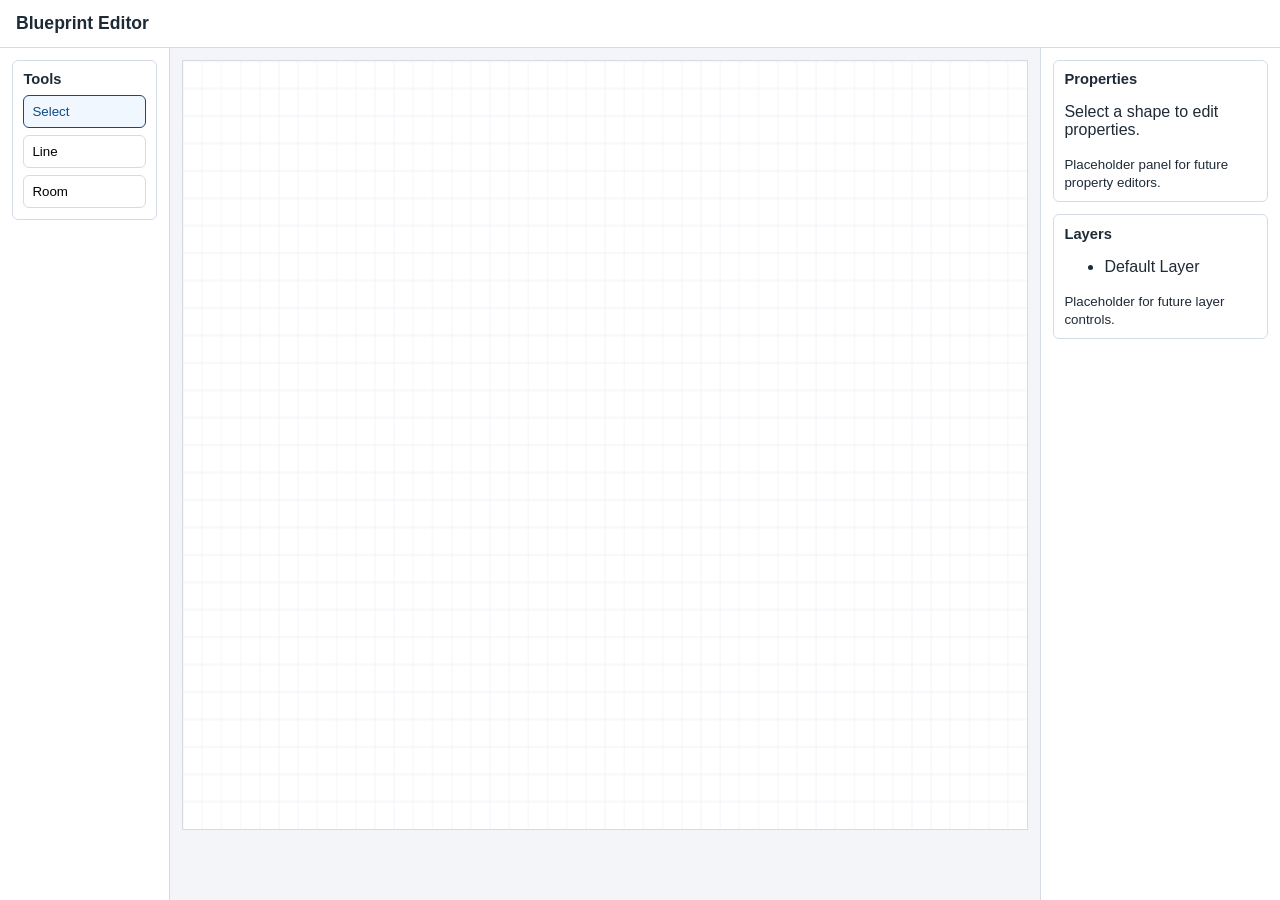
==== blueprint-app/index.html @ 9b51ce3c "Build modular foundation for 2D blueprint editor" ====
<!DOCTYPE html>
<html lang="en">
  <head>
    <meta charset="UTF-8" />
    <meta name="viewport" content="width=device-width, initial-scale=1.0" />
    <title>Blueprint Editor Foundation</title>
    <link rel="stylesheet" href="./styles.css" />
  </head>
  <body>
    <div class="app-shell">
      <header class="app-header">
        <h1>Blueprint Editor</h1>
      </header>

      <main class="app-main">
        <aside class="left-sidebar" id="toolbar"></aside>

        <section class="canvas-panel">
          <canvas id="blueprint-canvas" width="1100" height="700"></canvas>
        </section>

        <aside class="right-sidebar">
          <section id="properties-panel"></section>
          <section id="layers-panel"></section>
        </aside>
      </main>
    </div>

    <script type="module" src="./src/main.js"></script>
  </body>
</html>
---- blueprint-app/styles.css ----
:root {
  --bg: #f3f5f8;
  --panel: #ffffff;
  --border: #d5dbe5;
  --text: #1f2a37;
  --accent: #0f4c81;
}

* {
  box-sizing: border-box;
}

body {
  margin: 0;
  font-family: Inter, Segoe UI, Tahoma, sans-serif;
  color: var(--text);
  background: var(--bg);
}

.app-shell {
  min-height: 100vh;
  display: flex;
  flex-direction: column;
}

.app-header {
  padding: 0.8rem 1rem;
  border-bottom: 1px solid var(--border);
  background: var(--panel);
}

.app-header h1 {
  margin: 0;
  font-size: 1.1rem;
}

.app-main {
  flex: 1;
  display: grid;
  grid-template-columns: 170px 1fr 240px;
  min-height: 0;
}

.left-sidebar,
.right-sidebar {
  background: var(--panel);
  border-right: 1px solid var(--border);
  padding: 0.75rem;
}

.right-sidebar {
  border-right: none;
  border-left: 1px solid var(--border);
  display: grid;
  gap: 0.75rem;
  align-content: start;
}

.canvas-panel {
  overflow: auto;
  padding: 0.75rem;
}

#blueprint-canvas {
  border: 1px solid var(--border);
  background: #fff;
  width: 100%;
  height: calc(100vh - 130px);
  display: block;
}

.panel {
  border: 1px solid var(--border);
  border-radius: 6px;
  padding: 0.65rem;
  background: #fff;
}

.panel h2 {
  margin: 0 0 0.5rem;
  font-size: 0.92rem;
}

.toolbar-buttons {
  display: grid;
  gap: 0.45rem;
}

.toolbar-button {
  border: 1px solid var(--border);
  background: #fff;
  border-radius: 6px;
  padding: 0.5rem;
  text-align: left;
  cursor: pointer;
}

.toolbar-button.active {
  border-color: var(--accent);
  color: var(--accent);
  background: #f0f7ff;
}
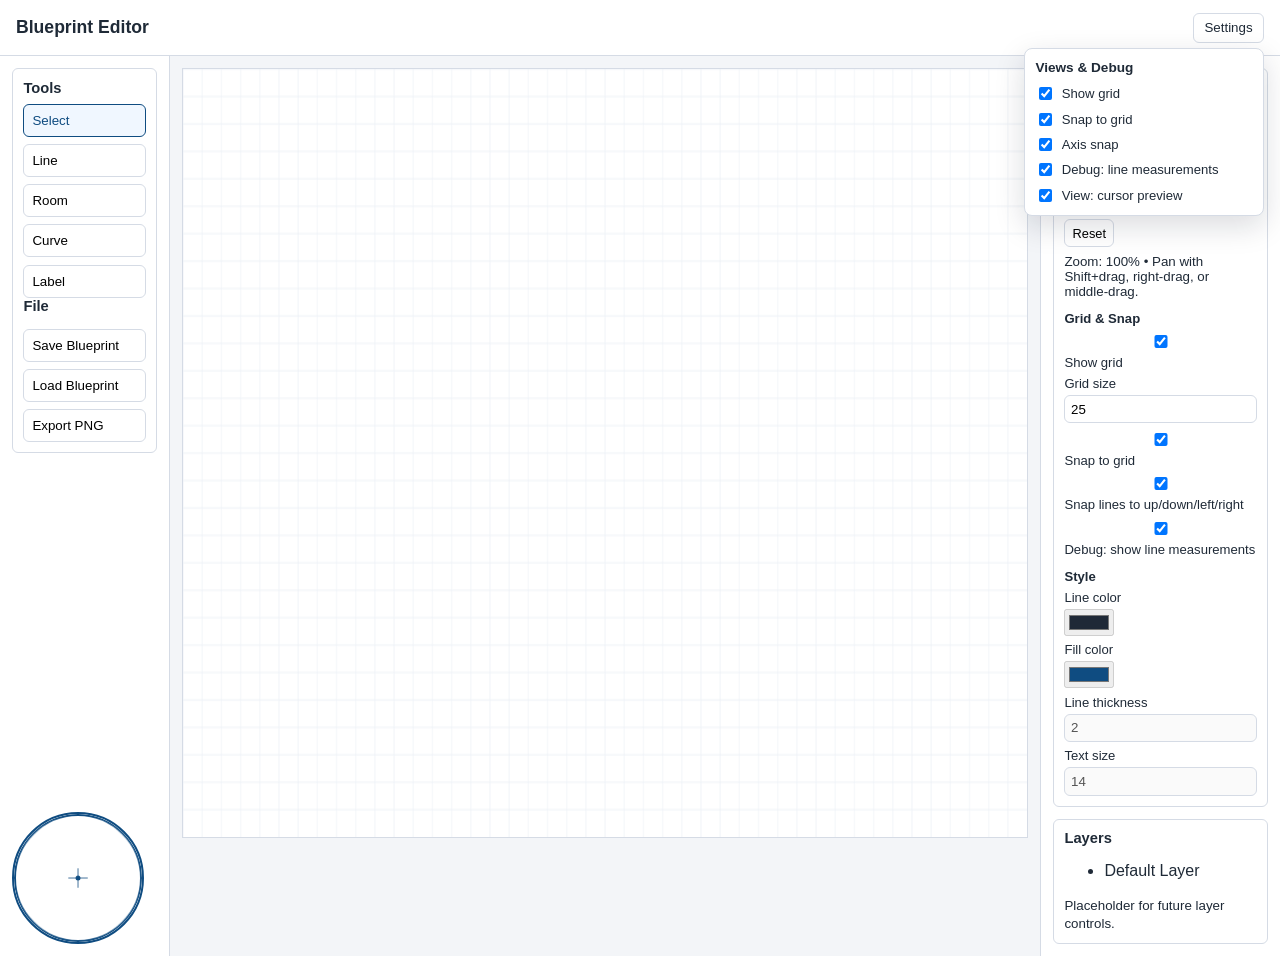
==== commit e45f0417: "Add top-bar Settings menu for debug and view toggles" ====
--- a/blueprint-app/index.html
+++ b/blueprint-app/index.html
@@ -10,10 +10,16 @@
     <div class="app-shell">
       <header class="app-header">
         <h1>Blueprint Editor</h1>
+        <div id="header-controls"></div>
       </header>
 
       <main class="app-main">
-        <aside class="left-sidebar" id="toolbar"></aside>
+        <aside class="left-sidebar">
+          <section id="toolbar"></section>
+          <section class="cursor-preview-dock" aria-label="Cursor preview">
+            <canvas id="cursor-preview" width="132" height="132"></canvas>
+          </section>
+        </aside>
 
         <section class="canvas-panel">
           <canvas id="blueprint-canvas" width="1100" height="700"></canvas>
--- a/blueprint-app/styles.css
+++ b/blueprint-app/styles.css
@@ -34,6 +34,54 @@
   font-size: 1.1rem;
 }
 
+.app-header {
+  display: flex;
+  align-items: center;
+  justify-content: space-between;
+  gap: 0.75rem;
+}
+
+.settings-menu {
+  position: relative;
+}
+
+.settings-trigger {
+  border: 1px solid var(--border);
+  border-radius: 6px;
+  background: #fff;
+  color: var(--text);
+  padding: 0.4rem 0.65rem;
+  cursor: pointer;
+}
+
+.settings-panel {
+  position: absolute;
+  top: calc(100% + 0.35rem);
+  right: 0;
+  width: 240px;
+  border: 1px solid var(--border);
+  border-radius: 8px;
+  background: #fff;
+  box-shadow: 0 10px 30px rgba(15, 23, 42, 0.15);
+  padding: 0.65rem;
+  z-index: 50;
+  display: grid;
+  gap: 0.4rem;
+}
+
+.settings-panel h3 {
+  margin: 0 0 0.2rem;
+  font-size: 0.85rem;
+}
+
+.settings-panel label {
+  font-size: 0.82rem;
+  display: flex;
+  gap: 0.4rem;
+  align-items: center;
+}
+
+
 .app-main {
   flex: 1;
   display: grid;
@@ -56,6 +104,27 @@
   align-content: start;
 }
 
+.left-sidebar {
+  display: flex;
+  flex-direction: column;
+  gap: 0.75rem;
+}
+
+.cursor-preview-dock {
+  margin-top: auto;
+  display: grid;
+  place-items: start;
+}
+
+#cursor-preview {
+  width: 132px;
+  height: 132px;
+  display: block;
+  border-radius: 50%;
+  background: #fff;
+  border: 2px solid #0f4c81;
+}
+
 .canvas-panel {
   overflow: auto;
   padding: 0.75rem;
@@ -67,6 +136,7 @@
   width: 100%;
   height: calc(100vh - 130px);
   display: block;
+  cursor: crosshair;
 }
 
 .panel {
@@ -100,3 +170,41 @@
   color: var(--accent);
   background: #f0f7ff;
 }
+
+.property-group {
+  margin-top: 0.75rem;
+  display: grid;
+  gap: 0.4rem;
+}
+
+.property-group h3 {
+  margin: 0;
+  font-size: 0.82rem;
+}
+
+.property-group label {
+  font-size: 0.82rem;
+  display: grid;
+  gap: 0.25rem;
+}
+
+.property-group input[type='number'] {
+  border: 1px solid var(--border);
+  border-radius: 6px;
+  padding: 0.35rem;
+}
+
+.button-row {
+  display: flex;
+  gap: 0.35rem;
+  flex-wrap: wrap;
+}
+
+.button-row button {
+  border: 1px solid var(--border);
+  background: #fff;
+  border-radius: 6px;
+  padding: 0.35rem 0.45rem;
+  font-size: 0.8rem;
+  cursor: pointer;
+}
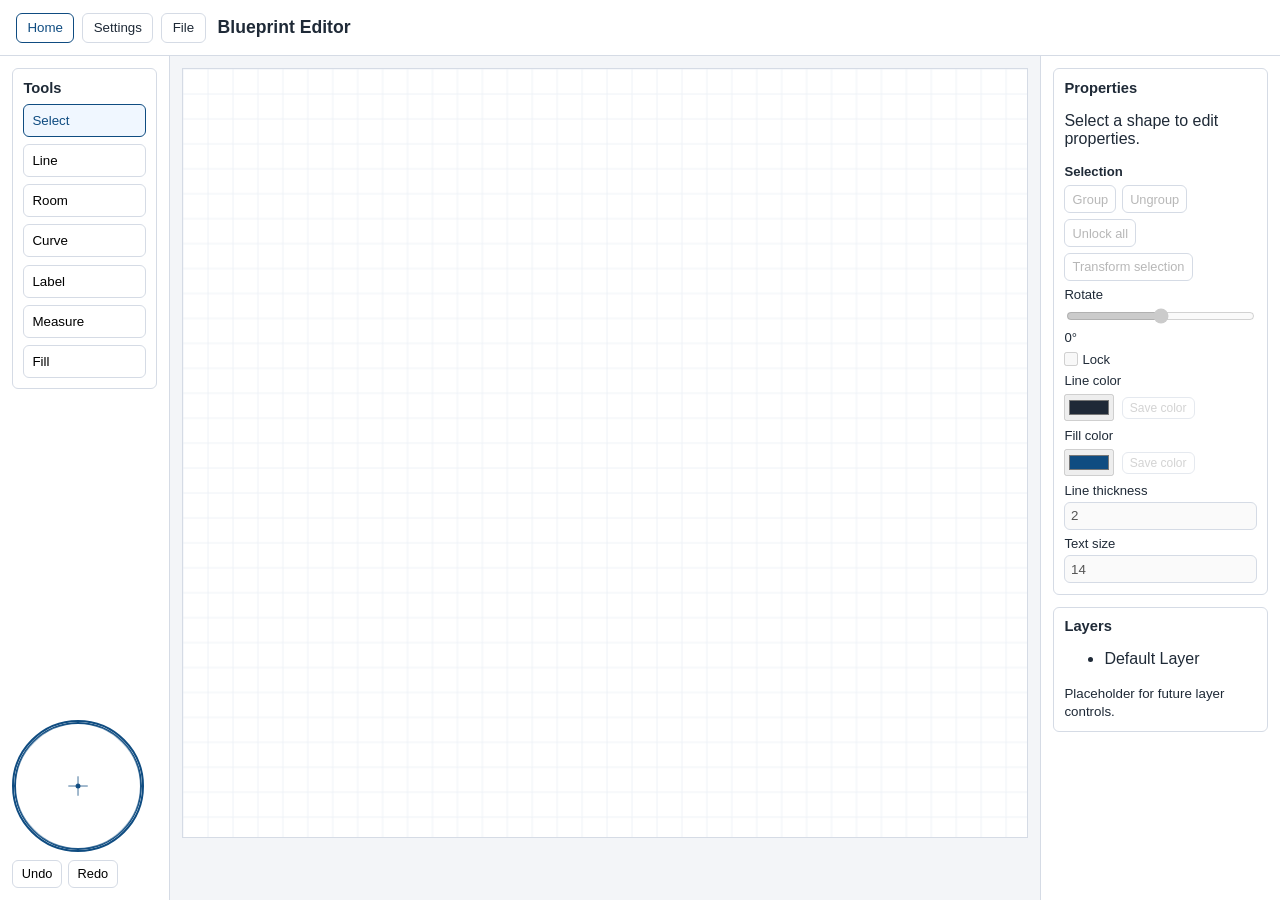
==== commit 911738fd: "Allow fill detection on closed line and curve boundaries" ====
--- a/blueprint-app/index.html
+++ b/blueprint-app/index.html
@@ -18,6 +18,10 @@
           <section id="toolbar"></section>
           <section class="cursor-preview-dock" aria-label="Cursor preview">
             <canvas id="cursor-preview" width="132" height="132"></canvas>
+            <div class="history-controls" aria-label="History controls">
+              <button id="undo-button" type="button">Undo</button>
+              <button id="redo-button" type="button">Redo</button>
+            </div>
           </section>
         </aside>
 
--- a/blueprint-app/styles.css
+++ b/blueprint-app/styles.css
@@ -37,8 +37,69 @@
 .app-header {
   display: flex;
   align-items: center;
-  justify-content: space-between;
+  justify-content: flex-start;
   gap: 0.75rem;
+}
+
+
+#header-controls {
+  display: flex;
+  align-items: center;
+  gap: 0.5rem;
+  order: -1;
+}
+
+.file-menu {
+  position: relative;
+}
+
+.menu-trigger {
+  border: 1px solid var(--border);
+  border-radius: 6px;
+  background: #fff;
+  color: var(--text);
+  padding: 0.4rem 0.65rem;
+  cursor: pointer;
+}
+
+.menu-panel {
+  position: absolute;
+  top: calc(100% + 0.35rem);
+  right: 0;
+  border: 1px solid var(--border);
+  border-radius: 8px;
+  background: #fff;
+  box-shadow: 0 10px 30px rgba(15, 23, 42, 0.15);
+  padding: 0.5rem;
+  z-index: 55;
+  display: grid;
+  gap: 0.4rem;
+}
+
+.file-panel {
+  width: 190px;
+}
+
+.menu-panel h3 {
+  margin: 0;
+  font-size: 0.85rem;
+}
+
+.menu-panel-header {
+  display: flex;
+  align-items: center;
+  justify-content: flex-start;
+  gap: 0.5rem;
+}
+
+.menu-item {
+  border: 1px solid var(--border);
+  border-radius: 6px;
+  background: #f3f4f6;
+  color: var(--text);
+  padding: 0.5rem 0.6rem;
+  text-align: left;
+  cursor: pointer;
 }
 
 .settings-menu {
@@ -51,6 +112,8 @@
   background: #fff;
   color: var(--text);
   padding: 0.4rem 0.65rem;
+  min-width: 112px;
+  text-align: center;
   cursor: pointer;
 }
 
@@ -58,7 +121,7 @@
   position: absolute;
   top: calc(100% + 0.35rem);
   right: 0;
-  width: 240px;
+  width: 320px;
   border: 1px solid var(--border);
   border-radius: 8px;
   background: #fff;
@@ -79,6 +142,35 @@
   display: flex;
   gap: 0.4rem;
   align-items: center;
+}
+
+
+.settings-panel input[type='number'],
+.settings-panel input[type='text'],
+.settings-panel select {
+  border: 1px solid var(--border);
+  border-radius: 6px;
+  padding: 0.3rem;
+  font-size: 0.8rem;
+}
+
+
+.settings-panel-header {
+  display: flex;
+  align-items: center;
+  justify-content: flex-start;
+  gap: 0.5rem;
+}
+
+.menu-close,
+.settings-close {
+  border: 1px solid var(--border);
+  border-radius: 6px;
+  background: #fff;
+  color: var(--text);
+  padding: 0.25rem 0.5rem;
+  font-size: 0.75rem;
+  cursor: pointer;
 }
 
 
@@ -125,6 +217,21 @@
   border: 2px solid #0f4c81;
 }
 
+.history-controls {
+  margin-top: 0.5rem;
+  display: flex;
+  gap: 0.35rem;
+}
+
+.history-controls button {
+  border: 1px solid var(--border);
+  background: #fff;
+  border-radius: 6px;
+  padding: 0.35rem 0.55rem;
+  font-size: 0.8rem;
+  cursor: pointer;
+}
+
 .canvas-panel {
   overflow: auto;
   padding: 0.75rem;
@@ -188,6 +295,21 @@
   gap: 0.25rem;
 }
 
+
+
+.property-toggle {
+  display: inline-flex !important;
+  align-items: center;
+  gap: 0.5rem;
+}
+
+.property-toggle input[type='checkbox'] {
+  accent-color: var(--accent);
+  width: 14px;
+  height: 14px;
+  margin: 0;
+}
+
 .property-group input[type='number'] {
   border: 1px solid var(--border);
   border-radius: 6px;
@@ -208,3 +330,158 @@
   font-size: 0.8rem;
   cursor: pointer;
 }
+
+
+.route-page {
+  padding: 1rem;
+}
+
+.route-card {
+  max-width: 720px;
+  border: 1px solid var(--border);
+  border-radius: 8px;
+  background: var(--panel);
+  padding: 1rem;
+  display: grid;
+  gap: 0.6rem;
+}
+
+.route-card h2 {
+  margin: 0;
+}
+
+.menu-trigger[aria-current='page'],
+.settings-trigger[aria-current='page'] {
+  border-color: var(--accent);
+  color: var(--accent);
+}
+
+.settings-page-card {
+  background: #fff;
+}
+
+.settings-page-subtitle {
+  margin: 0;
+  font-size: 0.9rem;
+}
+
+.settings-search {
+  display: grid;
+  gap: 0.25rem;
+  font-size: 0.85rem;
+}
+
+.settings-search input {
+  border: 1px solid var(--border);
+  border-radius: 6px;
+  padding: 0.45rem;
+  font-size: 0.9rem;
+}
+
+.settings-group {
+  border: 1px solid var(--border);
+  border-radius: 8px;
+  padding: 0.75rem;
+  display: grid;
+  gap: 0.6rem;
+  background: #fff;
+}
+
+.settings-group h3 {
+  margin: 0;
+}
+
+.settings-row {
+  display: grid;
+  gap: 0.35rem;
+  border-top: 1px solid #eef1f5;
+  padding-top: 0.55rem;
+}
+
+.settings-row:first-of-type {
+  border-top: none;
+  padding-top: 0;
+}
+
+.settings-row-main {
+  display: grid;
+  gap: 0.35rem;
+}
+
+.settings-toggle {
+  display: inline-flex;
+  align-items: center;
+  gap: 0.5rem;
+  font-weight: 600;
+}
+
+.settings-field-label {
+  font-weight: 600;
+  font-size: 0.87rem;
+}
+
+.settings-row-main input[type='number'],
+.settings-row-main input[type='text'],
+.settings-row-main select {
+  width: 100%;
+  max-width: 260px;
+  border: 1px solid var(--border);
+  border-radius: 6px;
+  padding: 0.35rem;
+}
+
+.settings-row-description {
+  margin: 0;
+  font-size: 0.8rem;
+  color: #4a5565;
+}
+
+.app-shell[data-active-route='route'] .app-main {
+  display: none !important;
+}
+
+.app-shell[data-active-route='home'] .route-page {
+  display: none !important;
+}
+
+.color-field-row {
+  display: flex;
+  align-items: center;
+  gap: 0.45rem;
+}
+
+.color-save-button {
+  border: 1px solid var(--border);
+  background: #fff;
+  border-radius: 6px;
+  padding: 0.2rem 0.45rem;
+  font-size: 0.75rem;
+  cursor: pointer;
+}
+
+.color-save-button:disabled {
+  opacity: 0.6;
+  cursor: not-allowed;
+}
+
+.color-history {
+  display: flex;
+  gap: 0.3rem;
+  flex-wrap: wrap;
+  margin-top: -0.1rem;
+}
+
+.color-history-swatch {
+  width: 18px;
+  height: 18px;
+  border-radius: 50%;
+  border: 1px solid var(--border);
+  background: var(--swatch-color, #ffffff);
+  cursor: pointer;
+  padding: 0;
+}
+
+.color-history-swatch:disabled {
+  cursor: not-allowed;
+  opacity: 0.55;
+}
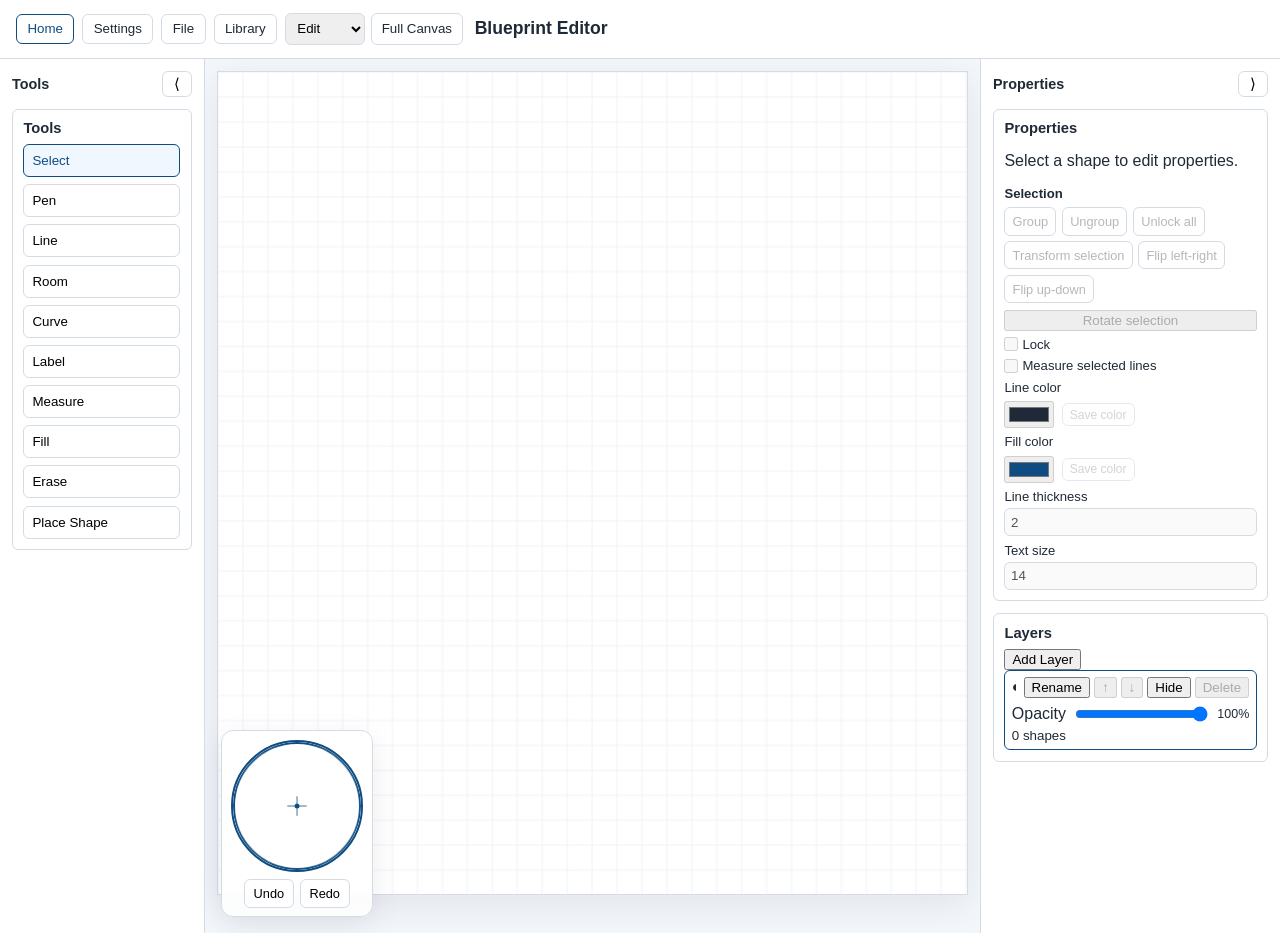
==== commit 0355d2ab: "Improve editor layout with collapsible panels and full-canvas mode" ====
--- a/blueprint-app/index.html
+++ b/blueprint-app/index.html
@@ -15,7 +15,15 @@
 
       <main class="app-main">
         <aside class="left-sidebar">
+          <div class="sidebar-header">
+            <strong>Tools</strong>
+            <button id="left-sidebar-toggle" class="sidebar-toggle" type="button" aria-label="Toggle tools panel">⟨</button>
+          </div>
           <section id="toolbar"></section>
+        </aside>
+
+        <section class="canvas-panel">
+          <canvas id="blueprint-canvas" width="1100" height="700"></canvas>
           <section class="cursor-preview-dock" aria-label="Cursor preview">
             <canvas id="cursor-preview" width="132" height="132"></canvas>
             <div class="history-controls" aria-label="History controls">
@@ -23,13 +31,13 @@
               <button id="redo-button" type="button">Redo</button>
             </div>
           </section>
-        </aside>
-
-        <section class="canvas-panel">
-          <canvas id="blueprint-canvas" width="1100" height="700"></canvas>
         </section>
 
         <aside class="right-sidebar">
+          <div class="sidebar-header">
+            <strong>Properties</strong>
+            <button id="right-sidebar-toggle" class="sidebar-toggle" type="button" aria-label="Toggle properties panel">⟩</button>
+          </div>
           <section id="properties-panel"></section>
           <section id="layers-panel"></section>
         </aside>
--- a/blueprint-app/styles.css
+++ b/blueprint-app/styles.css
@@ -177,7 +177,7 @@
 .app-main {
   flex: 1;
   display: grid;
-  grid-template-columns: 170px 1fr 240px;
+  grid-template-columns: clamp(56px, 16vw, 220px) 1fr clamp(56px, 24vw, 300px);
   min-height: 0;
 }
 
@@ -200,12 +200,23 @@
   display: flex;
   flex-direction: column;
   gap: 0.75rem;
+  min-width: 0;
 }
 
 .cursor-preview-dock {
-  margin-top: auto;
-  display: grid;
-  place-items: start;
+  position: absolute;
+  left: 1rem;
+  bottom: 1rem;
+  z-index: 10;
+  display: grid;
+  place-items: center;
+  gap: 0.45rem;
+  border: 1px solid var(--border);
+  border-radius: 12px;
+  padding: 0.55rem;
+  background: color-mix(in srgb, #ffffff 85%, transparent);
+  backdrop-filter: blur(3px);
+  box-shadow: 0 8px 30px rgba(15, 23, 42, 0.08);
 }
 
 #cursor-preview {
@@ -218,7 +229,6 @@
 }
 
 .history-controls {
-  margin-top: 0.5rem;
   display: flex;
   gap: 0.35rem;
 }
@@ -235,15 +245,156 @@
 .canvas-panel {
   overflow: auto;
   padding: 0.75rem;
+  position: relative;
+  min-width: 0;
+  background: #f3f6fa;
 }
 
 #blueprint-canvas {
   border: 1px solid var(--border);
   background: #fff;
   width: 100%;
-  height: calc(100vh - 130px);
+  height: calc(100vh - 76px);
   display: block;
   cursor: crosshair;
+  box-shadow: 0 10px 35px rgba(15, 23, 42, 0.08);
+}
+
+.sidebar-header {
+  display: flex;
+  align-items: center;
+  justify-content: space-between;
+  gap: 0.4rem;
+  font-size: 0.9rem;
+}
+
+.sidebar-toggle {
+  border: 1px solid var(--border);
+  background: #fff;
+  border-radius: 6px;
+  cursor: pointer;
+  width: 30px;
+  height: 26px;
+  font-size: 0.95rem;
+}
+
+.layout-menu {
+  display: flex;
+  gap: 0.35rem;
+  align-items: center;
+}
+
+.layout-select {
+  border: 1px solid var(--border);
+  border-radius: 6px;
+  height: 32px;
+  padding: 0 0.45rem;
+}
+
+.layout-button {
+  border: 1px solid var(--border);
+  border-radius: 6px;
+  background: #fff;
+  color: var(--text);
+  height: 32px;
+  padding: 0 0.6rem;
+  cursor: pointer;
+}
+
+.app-shell[data-left-collapsed='true'] .app-main {
+  grid-template-columns: 56px 1fr clamp(56px, 24vw, 300px);
+}
+
+.app-shell[data-right-collapsed='true'] .app-main {
+  grid-template-columns: clamp(56px, 16vw, 220px) 1fr 56px;
+}
+
+.app-shell[data-left-collapsed='true'][data-right-collapsed='true'] .app-main {
+  grid-template-columns: 56px 1fr 56px;
+}
+
+.app-shell[data-left-collapsed='true'] .left-sidebar #toolbar,
+.app-shell[data-left-collapsed='true'] .left-sidebar .sidebar-header strong,
+.app-shell[data-right-collapsed='true'] .right-sidebar > :not(.sidebar-header) {
+  display: none;
+}
+
+.app-shell[data-right-collapsed='true'] .right-sidebar .sidebar-header strong {
+  display: none;
+}
+
+.app-shell[data-left-collapsed='true'] .left-sidebar,
+.app-shell[data-right-collapsed='true'] .right-sidebar {
+  align-items: center;
+  padding: 0.5rem 0.35rem;
+}
+
+.app-shell[data-left-collapsed='true'] .left-sidebar .sidebar-header,
+.app-shell[data-right-collapsed='true'] .right-sidebar .sidebar-header {
+  justify-content: center;
+}
+
+.app-shell[data-left-collapsed='true'] #left-sidebar-toggle {
+  transform: rotate(180deg);
+}
+
+.app-shell[data-right-collapsed='true'] #right-sidebar-toggle {
+  transform: rotate(180deg);
+}
+
+.app-shell[data-full-canvas='true'] .app-header {
+  display: none;
+}
+
+.app-shell[data-full-canvas='true'] .app-main {
+  grid-template-columns: 1fr;
+}
+
+.app-shell[data-full-canvas='true'] .left-sidebar,
+.app-shell[data-full-canvas='true'] .right-sidebar {
+  display: none;
+}
+
+.app-shell[data-full-canvas='true'] #blueprint-canvas {
+  height: calc(100vh - 1.5rem);
+}
+
+.canvas-label-editor {
+  position: absolute;
+  z-index: 20;
+  border: 1px solid #0f4c81;
+  border-radius: 4px;
+  outline: none;
+  background: rgba(255, 255, 255, 0.95);
+  resize: none;
+  overflow: hidden;
+  white-space: nowrap;
+}
+
+
+.action-toast-host {
+  margin-top: 0.5rem;
+  min-height: 0;
+  pointer-events: none;
+}
+
+.action-toast {
+  display: inline-block;
+  max-width: min(70ch, 100%);
+  background: #0f4c81;
+  color: #ffffff;
+  border-radius: 8px;
+  padding: 0.45rem 0.65rem;
+  box-shadow: 0 6px 20px rgba(15, 76, 129, 0.25);
+  font-size: 0.82rem;
+  opacity: 0;
+  transform: translateY(6px);
+  transition: opacity 140ms ease, transform 140ms ease;
+}
+
+.action-toast.is-visible {
+  opacity: 1;
+  transform: translateY(0);
 }
 
 .panel {
@@ -256,6 +407,80 @@
 .panel h2 {
   margin: 0 0 0.5rem;
   font-size: 0.92rem;
+}
+
+.layers-panel {
+  min-width: 0;
+  overflow: hidden;
+}
+
+.layers-list {
+  margin: 0;
+  padding: 0;
+  list-style: none;
+  display: grid;
+  gap: 0.5rem;
+}
+
+.layers-item {
+  margin: 0;
+  padding: 0.4rem;
+  border-radius: 6px;
+  cursor: pointer;
+  min-width: 0;
+  overflow: hidden;
+}
+
+.layers-item-row {
+  display: flex;
+  align-items: flex-start;
+  gap: 0.45rem;
+  min-width: 0;
+}
+
+.layers-item-label {
+  flex: 1;
+  min-width: 0;
+  overflow: hidden;
+  text-overflow: ellipsis;
+  white-space: nowrap;
+  line-height: 1.2;
+}
+
+.layers-item-buttons {
+  display: flex;
+  flex-wrap: nowrap;
+  justify-content: flex-end;
+  gap: 0.25rem;
+  flex: 0 0 auto;
+  max-width: 100%;
+}
+
+.layers-item-buttons button {
+  max-width: 100%;
+}
+
+.layers-opacity-row {
+  display: flex;
+  gap: 0.45rem;
+  align-items: center;
+  margin-top: 0.35rem;
+  min-width: 0;
+}
+
+.layers-opacity-row input[type='range'] {
+  flex: 1;
+  min-width: 0;
+}
+
+.layers-opacity-value {
+  font-size: 0.78rem;
+  white-space: nowrap;
+}
+
+.layers-item-meta {
+  display: block;
+  margin-top: 0.25rem;
 }
 
 .toolbar-buttons {
@@ -316,6 +541,21 @@
   padding: 0.35rem;
 }
 
+
+.file-name-field {
+  display: grid;
+  gap: 0.25rem;
+  max-width: 360px;
+  font-size: 0.85rem;
+}
+
+.file-name-field input {
+  border: 1px solid var(--border);
+  border-radius: 6px;
+  padding: 0.4rem 0.5rem;
+  font-size: 0.85rem;
+}
+
 .button-row {
   display: flex;
   gap: 0.35rem;
@@ -376,6 +616,12 @@
   border-radius: 6px;
   padding: 0.45rem;
   font-size: 0.9rem;
+}
+
+.settings-reset-row button {
+  border: 1px solid #dc2626;
+  color: #b91c1c;
+  background: #fff5f5;
 }
 
 .settings-group {
@@ -485,3 +731,178 @@
   cursor: not-allowed;
   opacity: 0.55;
 }
+
+.library-list {
+  display: grid;
+  gap: 0.5rem;
+}
+
+.library-item {
+  border: 1px solid var(--border);
+  border-radius: 8px;
+  padding: 0.45rem;
+  display: flex;
+  gap: 0.6rem;
+  align-items: center;
+}
+
+.library-item canvas {
+  border: 1px solid var(--border);
+}
+
+.library-editor-overlay {
+  position: fixed;
+  inset: 0;
+  background: rgba(15, 23, 42, 0.3);
+  display: grid;
+  place-items: center;
+  z-index: 100;
+}
+
+.library-editor-dialog {
+  width: 520px;
+  background: #fff;
+  border-radius: 10px;
+  border: 1px solid var(--border);
+  padding: 0.8rem;
+  display: grid;
+  gap: 0.5rem;
+}
+
+.library-editor-layout {
+  display: flex;
+  gap: 0.65rem;
+  align-items: flex-start;
+}
+
+.library-editor-dialog label {
+  display: grid;
+  gap: 0.2rem;
+  font-size: 0.82rem;
+}
+
+.library-editor-dialog input[type='text'] {
+  border: 1px solid var(--border);
+  border-radius: 6px;
+  padding: 0.35rem;
+}
+
+.library-tools {
+  display: grid;
+  grid-template-columns: 1fr;
+  gap: 0.35rem;
+  width: 130px;
+}
+
+.library-tools button {
+  text-align: left;
+}
+
+.library-tools button.active {
+  border-color: var(--accent);
+  color: var(--accent);
+}
+
+.library-tool-hint {
+  margin: 0;
+  min-height: 1.2rem;
+  font-size: 0.78rem;
+  color: #475569;
+}
+
+#lib-grid {
+  border: 1px solid var(--border);
+  width: 240px;
+  height: 240px;
+}
+
+.texture-repeat-preview {
+  display: grid;
+  gap: 0.25rem;
+}
+
+.texture-repeat-preview h4 {
+  margin: 0;
+  font-size: 0.8rem;
+}
+
+#lib-texture-repeat-preview {
+  border: 1px solid var(--border);
+  width: 240px;
+  height: 240px;
+}
+
+.texture-upload-preview-wrap {
+  min-height: 40px;
+}
+
+#texture-upload-preview {
+  max-width: 80px;
+  max-height: 80px;
+  border: 1px solid var(--border);
+}
+
+.measure-preview {
+  margin-top: 0.15rem;
+  border: 1px solid var(--border);
+  border-radius: 8px;
+  background: #f8fafc;
+  padding: 0.4rem;
+}
+
+.measure-preview svg {
+  width: 100%;
+  height: 68px;
+  display: block;
+}
+
+.measure-preview p {
+  margin: 0.25rem 0 0;
+  color: #475569;
+  font-size: 0.72rem;
+}
+
+.texture-picker {
+  display: grid;
+  gap: 0.35rem;
+  max-height: 260px;
+  overflow: auto;
+}
+
+.texture-picker-option {
+  display: flex;
+  align-items: center;
+  gap: 0.45rem;
+  text-align: left;
+  border: 1px solid var(--border);
+  border-radius: 8px;
+  background: #fff;
+  padding: 0.3rem;
+}
+
+.texture-picker-option.selected {
+  border-color: var(--accent);
+  box-shadow: 0 0 0 1px color-mix(in srgb, var(--accent) 30%, transparent);
+}
+
+.texture-picker-preview {
+  width: 34px;
+  height: 34px;
+  border-radius: 5px;
+  border: 1px solid var(--border);
+  object-fit: cover;
+  flex: 0 0 auto;
+  background: #f8fafc;
+}
+
+.texture-picker-preview-none,
+.texture-picker-preview-fallback {
+  display: grid;
+  place-items: center;
+  color: #64748b;
+  font-size: 0.85rem;
+}
+
+.texture-picker-name {
+  font-size: 0.82rem;
+}
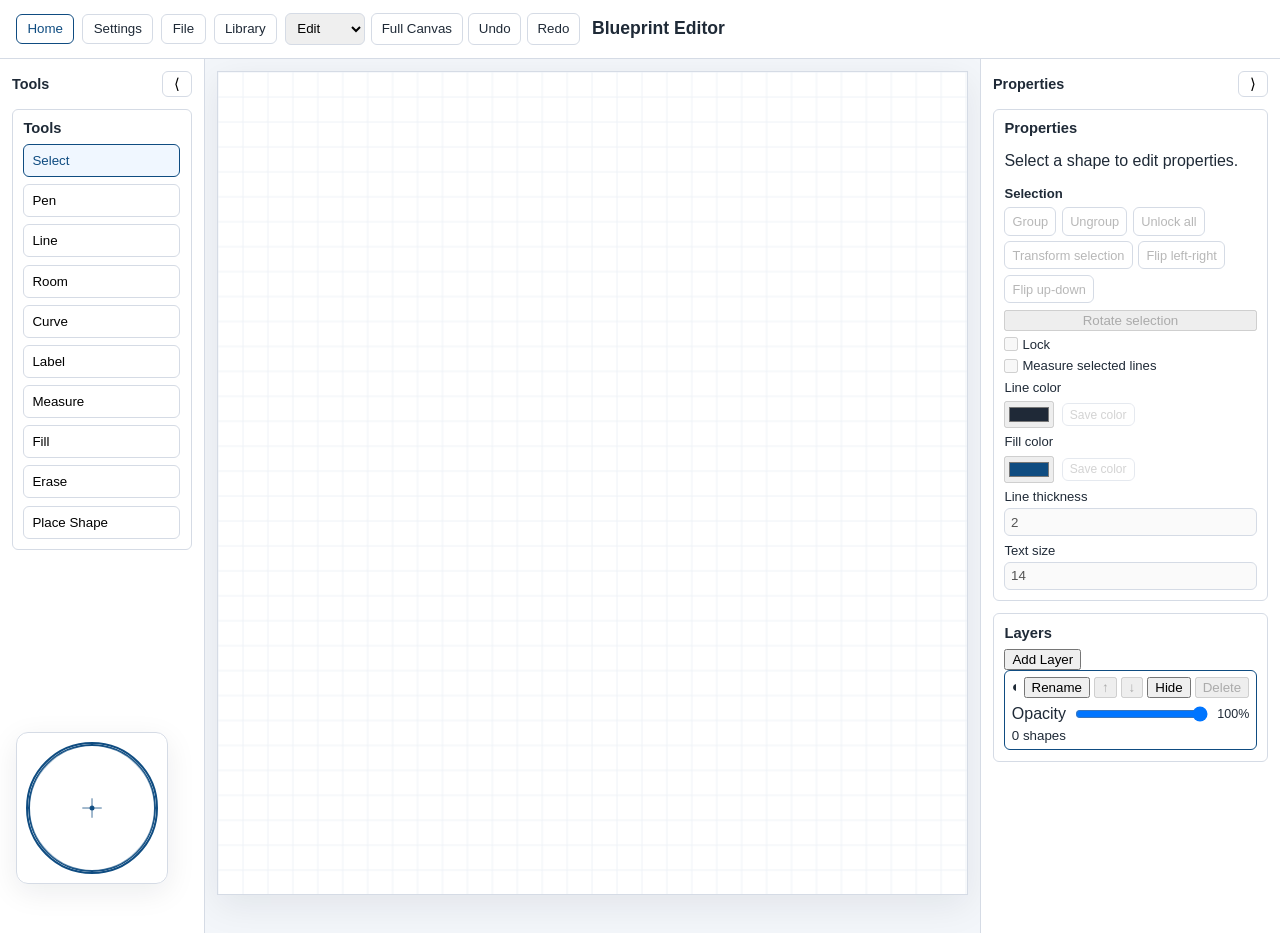
==== commit 177598e1: "Allow deeper zoom-out in canvas interactions" ====
--- a/blueprint-app/index.html
+++ b/blueprint-app/index.html
@@ -26,10 +26,6 @@
           <canvas id="blueprint-canvas" width="1100" height="700"></canvas>
           <section class="cursor-preview-dock" aria-label="Cursor preview">
             <canvas id="cursor-preview" width="132" height="132"></canvas>
-            <div class="history-controls" aria-label="History controls">
-              <button id="undo-button" type="button">Undo</button>
-              <button id="redo-button" type="button">Redo</button>
-            </div>
           </section>
         </section>
 
--- a/blueprint-app/styles.css
+++ b/blueprint-app/styles.css
@@ -204,13 +204,12 @@
 }
 
 .cursor-preview-dock {
-  position: absolute;
+  position: fixed;
   left: 1rem;
   bottom: 1rem;
-  z-index: 10;
+  z-index: 30;
   display: grid;
   place-items: center;
-  gap: 0.45rem;
   border: 1px solid var(--border);
   border-radius: 12px;
   padding: 0.55rem;
@@ -231,15 +230,6 @@
 .history-controls {
   display: flex;
   gap: 0.35rem;
-}
-
-.history-controls button {
-  border: 1px solid var(--border);
-  background: #fff;
-  border-radius: 6px;
-  padding: 0.35rem 0.55rem;
-  font-size: 0.8rem;
-  cursor: pointer;
 }
 
 .canvas-panel {
@@ -342,10 +332,6 @@
   transform: rotate(180deg);
 }
 
-.app-shell[data-full-canvas='true'] .app-header {
-  display: none;
-}
-
 .app-shell[data-full-canvas='true'] .app-main {
   grid-template-columns: 1fr;
 }
@@ -356,7 +342,7 @@
 }
 
 .app-shell[data-full-canvas='true'] #blueprint-canvas {
-  height: calc(100vh - 1.5rem);
+  height: calc(100vh - 76px);
 }
 
 .canvas-label-editor {
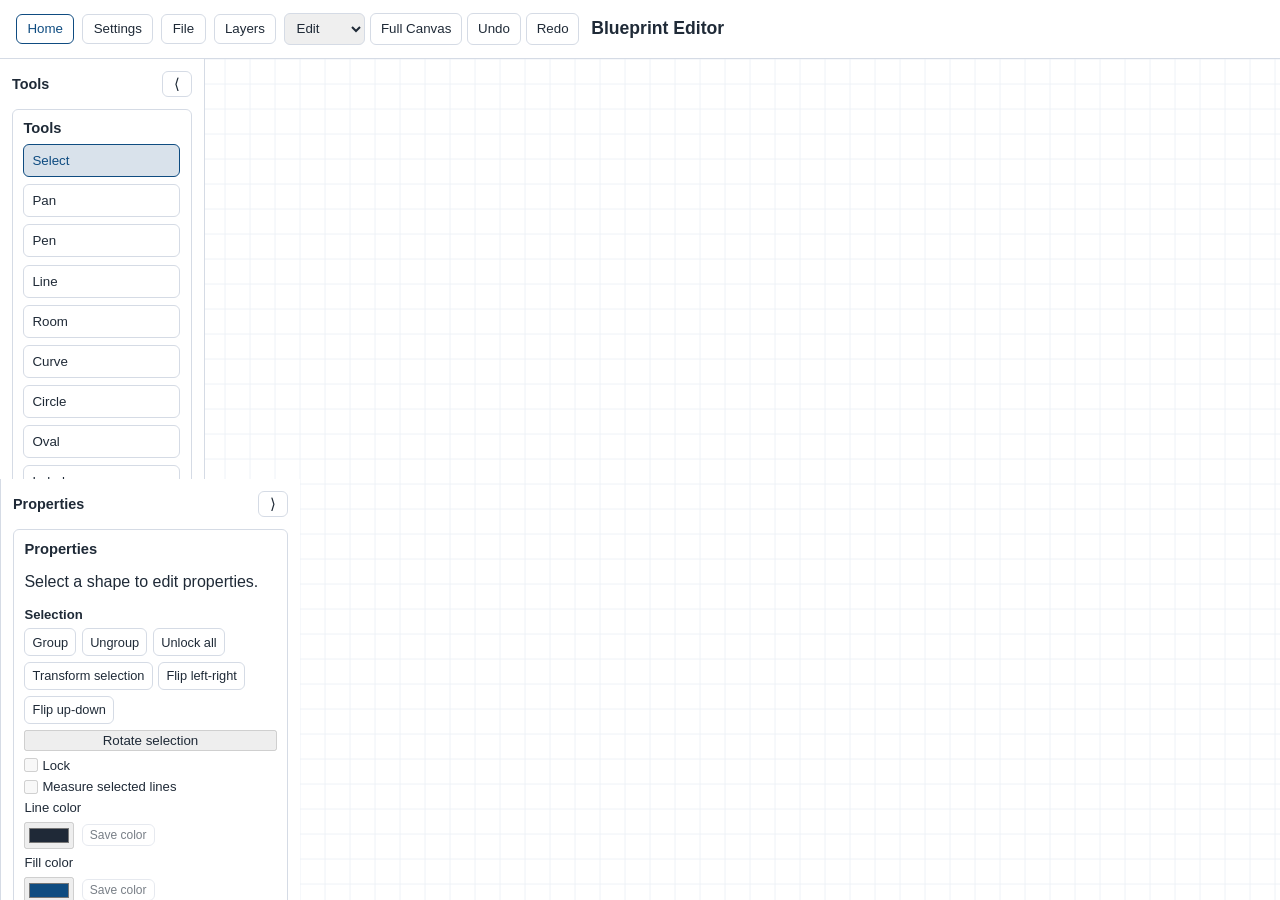
==== commit d15ffc4c: "Reposition side panels for tools/layers and properties/zoom" ====
--- a/blueprint-app/index.html
+++ b/blueprint-app/index.html
@@ -20,13 +20,11 @@
             <button id="left-sidebar-toggle" class="sidebar-toggle" type="button" aria-label="Toggle tools panel">⟨</button>
           </div>
           <section id="toolbar"></section>
+          <section id="layers-panel"></section>
         </aside>
 
         <section class="canvas-panel">
           <canvas id="blueprint-canvas" width="1100" height="700"></canvas>
-          <section class="cursor-preview-dock" aria-label="Cursor preview">
-            <canvas id="cursor-preview" width="132" height="132"></canvas>
-          </section>
         </section>
 
         <aside class="right-sidebar">
@@ -35,7 +33,9 @@
             <button id="right-sidebar-toggle" class="sidebar-toggle" type="button" aria-label="Toggle properties panel">⟩</button>
           </div>
           <section id="properties-panel"></section>
-          <section id="layers-panel"></section>
+          <section class="cursor-preview-dock" aria-label="Cursor preview">
+            <canvas id="cursor-preview" width="132" height="132"></canvas>
+          </section>
         </aside>
       </main>
     </div>
--- a/blueprint-app/styles.css
+++ b/blueprint-app/styles.css
@@ -1,9 +1,27 @@
 :root {
   --bg: #f3f5f8;
   --panel: #ffffff;
+  --panel-elevated: #ffffff;
+  --surface-muted: #f3f4f6;
+  --canvas-panel: #f3f6fa;
+  --text-muted: #4a5565;
   --border: #d5dbe5;
   --text: #1f2a37;
   --accent: #0f4c81;
+  --canvas-theme-filter: none;
+}
+
+body[data-theme='dark'] {
+  --bg: #0f172a;
+  --panel: #111827;
+  --panel-elevated: #1f2937;
+  --surface-muted: #334155;
+  --canvas-panel: #0b1220;
+  --text: #e5e7eb;
+  --text-muted: #94a3b8;
+  --border: #334155;
+  --accent: #60a5fa;
+  --canvas-theme-filter: invert(1) hue-rotate(180deg);
 }
 
 * {
@@ -15,18 +33,37 @@
   font-family: Inter, Segoe UI, Tahoma, sans-serif;
   color: var(--text);
   background: var(--bg);
+  overflow: hidden;
+}
+
+button,
+input,
+select,
+textarea {
+  color: var(--text);
+}
+
+body[data-theme='dark'] input,
+body[data-theme='dark'] select,
+body[data-theme='dark'] textarea {
+  background: var(--panel-elevated);
+  border-color: var(--border);
 }
 
 .app-shell {
-  min-height: 100vh;
+  height: 100vh;
   display: flex;
   flex-direction: column;
+  overflow: hidden;
 }
 
 .app-header {
   padding: 0.8rem 1rem;
   border-bottom: 1px solid var(--border);
   background: var(--panel);
+  position: sticky;
+  top: 0;
+  z-index: 120;
 }
 
 .app-header h1 {
@@ -56,7 +93,7 @@
 .menu-trigger {
   border: 1px solid var(--border);
   border-radius: 6px;
-  background: #fff;
+  background: var(--panel-elevated);
   color: var(--text);
   padding: 0.4rem 0.65rem;
   cursor: pointer;
@@ -68,7 +105,7 @@
   right: 0;
   border: 1px solid var(--border);
   border-radius: 8px;
-  background: #fff;
+  background: var(--panel-elevated);
   box-shadow: 0 10px 30px rgba(15, 23, 42, 0.15);
   padding: 0.5rem;
   z-index: 55;
@@ -95,7 +132,7 @@
 .menu-item {
   border: 1px solid var(--border);
   border-radius: 6px;
-  background: #f3f4f6;
+  background: var(--surface-muted);
   color: var(--text);
   padding: 0.5rem 0.6rem;
   text-align: left;
@@ -109,7 +146,7 @@
 .settings-trigger {
   border: 1px solid var(--border);
   border-radius: 6px;
-  background: #fff;
+  background: var(--panel-elevated);
   color: var(--text);
   padding: 0.4rem 0.65rem;
   min-width: 112px;
@@ -124,7 +161,7 @@
   width: 320px;
   border: 1px solid var(--border);
   border-radius: 8px;
-  background: #fff;
+  background: var(--panel-elevated);
   box-shadow: 0 10px 30px rgba(15, 23, 42, 0.15);
   padding: 0.65rem;
   z-index: 50;
@@ -166,7 +203,7 @@
 .settings-close {
   border: 1px solid var(--border);
   border-radius: 6px;
-  background: #fff;
+  background: var(--panel-elevated);
   color: var(--text);
   padding: 0.25rem 0.5rem;
   font-size: 0.75rem;
@@ -176,19 +213,31 @@
 
 .app-main {
   flex: 1;
-  display: grid;
-  grid-template-columns: clamp(56px, 16vw, 220px) 1fr clamp(56px, 24vw, 300px);
+  position: relative;
+  display: flex;
+  justify-content: space-between;
+  align-items: stretch;
   min-height: 0;
+  overflow: hidden;
 }
 
 .left-sidebar,
 .right-sidebar {
-  background: var(--panel);
+  position: relative;
+  z-index: 20;
+  width: clamp(56px, 16vw, 220px);
+  max-width: 320px;
+  height: 100%;
+  background: color-mix(in srgb, var(--panel) 92%, transparent);
+  backdrop-filter: blur(2px);
   border-right: 1px solid var(--border);
   padding: 0.75rem;
+  overflow-y: auto;
+  overflow-x: hidden;
 }
 
 .right-sidebar {
+  width: clamp(56px, 24vw, 300px);
   border-right: none;
   border-left: 1px solid var(--border);
   display: grid;
@@ -204,10 +253,6 @@
 }
 
 .cursor-preview-dock {
-  position: fixed;
-  left: 1rem;
-  bottom: 1rem;
-  z-index: 30;
   display: grid;
   place-items: center;
   border: 1px solid var(--border);
@@ -216,6 +261,9 @@
   background: color-mix(in srgb, #ffffff 85%, transparent);
   backdrop-filter: blur(3px);
   box-shadow: 0 8px 30px rgba(15, 23, 42, 0.08);
+  width: fit-content;
+  max-width: 100%;
+  justify-self: center;
 }
 
 #cursor-preview {
@@ -223,8 +271,9 @@
   height: 132px;
   display: block;
   border-radius: 50%;
-  background: #fff;
+  background: var(--panel-elevated);
   border: 2px solid #0f4c81;
+  filter: var(--canvas-theme-filter);
 }
 
 .history-controls {
@@ -233,21 +282,21 @@
 }
 
 .canvas-panel {
+  position: absolute;
+  inset: 0;
   overflow: auto;
-  padding: 0.75rem;
-  position: relative;
-  min-width: 0;
-  background: #f3f6fa;
+  padding: 0;
+  background: var(--canvas-panel);
 }
 
 #blueprint-canvas {
-  border: 1px solid var(--border);
-  background: #fff;
+  border: none;
+  background: var(--panel-elevated);
   width: 100%;
-  height: calc(100vh - 76px);
+  height: 100%;
   display: block;
   cursor: crosshair;
-  box-shadow: 0 10px 35px rgba(15, 23, 42, 0.08);
+  filter: var(--canvas-theme-filter);
 }
 
 .sidebar-header {
@@ -260,7 +309,7 @@
 
 .sidebar-toggle {
   border: 1px solid var(--border);
-  background: #fff;
+  background: var(--panel-elevated);
   border-radius: 6px;
   cursor: pointer;
   width: 30px;
@@ -284,23 +333,11 @@
 .layout-button {
   border: 1px solid var(--border);
   border-radius: 6px;
-  background: #fff;
+  background: var(--panel-elevated);
   color: var(--text);
   height: 32px;
   padding: 0 0.6rem;
   cursor: pointer;
-}
-
-.app-shell[data-left-collapsed='true'] .app-main {
-  grid-template-columns: 56px 1fr clamp(56px, 24vw, 300px);
-}
-
-.app-shell[data-right-collapsed='true'] .app-main {
-  grid-template-columns: clamp(56px, 16vw, 220px) 1fr 56px;
-}
-
-.app-shell[data-left-collapsed='true'][data-right-collapsed='true'] .app-main {
-  grid-template-columns: 56px 1fr 56px;
 }
 
 .app-shell[data-left-collapsed='true'] .left-sidebar #toolbar,
@@ -317,6 +354,7 @@
 .app-shell[data-right-collapsed='true'] .right-sidebar {
   align-items: center;
   padding: 0.5rem 0.35rem;
+  width: 56px;
 }
 
 .app-shell[data-left-collapsed='true'] .left-sidebar .sidebar-header,
@@ -333,16 +371,12 @@
 }
 
 .app-shell[data-full-canvas='true'] .app-main {
-  grid-template-columns: 1fr;
+  display: block;
 }
 
 .app-shell[data-full-canvas='true'] .left-sidebar,
 .app-shell[data-full-canvas='true'] .right-sidebar {
   display: none;
-}
-
-.app-shell[data-full-canvas='true'] #blueprint-canvas {
-  height: calc(100vh - 76px);
 }
 
 .canvas-label-editor {
@@ -387,7 +421,7 @@
   border: 1px solid var(--border);
   border-radius: 6px;
   padding: 0.65rem;
-  background: #fff;
+  background: var(--panel-elevated);
 }
 
 .panel h2 {
@@ -476,7 +510,7 @@
 
 .toolbar-button {
   border: 1px solid var(--border);
-  background: #fff;
+  background: var(--panel-elevated);
   border-radius: 6px;
   padding: 0.5rem;
   text-align: left;
@@ -486,7 +520,7 @@
 .toolbar-button.active {
   border-color: var(--accent);
   color: var(--accent);
-  background: #f0f7ff;
+  background: color-mix(in srgb, var(--accent) 16%, var(--panel-elevated));
 }
 
 .property-group {
@@ -550,7 +584,7 @@
 
 .button-row button {
   border: 1px solid var(--border);
-  background: #fff;
+  background: var(--panel-elevated);
   border-radius: 6px;
   padding: 0.35rem 0.45rem;
   font-size: 0.8rem;
@@ -560,6 +594,8 @@
 
 .route-page {
   padding: 1rem;
+  height: calc(100vh - 76px);
+  overflow: auto;
 }
 
 .route-card {
@@ -583,7 +619,7 @@
 }
 
 .settings-page-card {
-  background: #fff;
+  background: var(--panel-elevated);
 }
 
 .settings-page-subtitle {
@@ -616,7 +652,7 @@
   padding: 0.75rem;
   display: grid;
   gap: 0.6rem;
-  background: #fff;
+  background: var(--panel-elevated);
 }
 
 .settings-group h3 {
@@ -665,7 +701,7 @@
 .settings-row-description {
   margin: 0;
   font-size: 0.8rem;
-  color: #4a5565;
+  color: var(--text-muted);
 }
 
 .app-shell[data-active-route='route'] .app-main {
@@ -684,7 +720,7 @@
 
 .color-save-button {
   border: 1px solid var(--border);
-  background: #fff;
+  background: var(--panel-elevated);
   border-radius: 6px;
   padding: 0.2rem 0.45rem;
   font-size: 0.75rem;
@@ -718,6 +754,27 @@
   opacity: 0.55;
 }
 
+.measurement-history {
+  display: flex;
+  gap: 0.35rem;
+  flex-wrap: wrap;
+  margin-top: -0.05rem;
+}
+
+.measurement-history-chip {
+  border: 1px solid var(--border);
+  background: var(--panel-elevated);
+  border-radius: 999px;
+  padding: 0.15rem 0.45rem;
+  font-size: 0.75rem;
+  cursor: pointer;
+}
+
+.measurement-history-chip:disabled {
+  opacity: 0.55;
+  cursor: not-allowed;
+}
+
 .library-list {
   display: grid;
   gap: 0.5rem;
@@ -747,7 +804,7 @@
 
 .library-editor-dialog {
   width: 520px;
-  background: #fff;
+  background: var(--panel-elevated);
   border-radius: 10px;
   border: 1px solid var(--border);
   padding: 0.8rem;
@@ -793,7 +850,7 @@
   margin: 0;
   min-height: 1.2rem;
   font-size: 0.78rem;
-  color: #475569;
+  color: var(--text-muted);
 }
 
 #lib-grid {
@@ -832,7 +889,7 @@
   margin-top: 0.15rem;
   border: 1px solid var(--border);
   border-radius: 8px;
-  background: #f8fafc;
+  background: color-mix(in srgb, var(--panel-elevated) 88%, var(--text) 12%);
   padding: 0.4rem;
 }
 
@@ -844,7 +901,7 @@
 
 .measure-preview p {
   margin: 0.25rem 0 0;
-  color: #475569;
+  color: var(--text-muted);
   font-size: 0.72rem;
 }
 
@@ -862,7 +919,7 @@
   text-align: left;
   border: 1px solid var(--border);
   border-radius: 8px;
-  background: #fff;
+  background: var(--panel-elevated);
   padding: 0.3rem;
 }
 
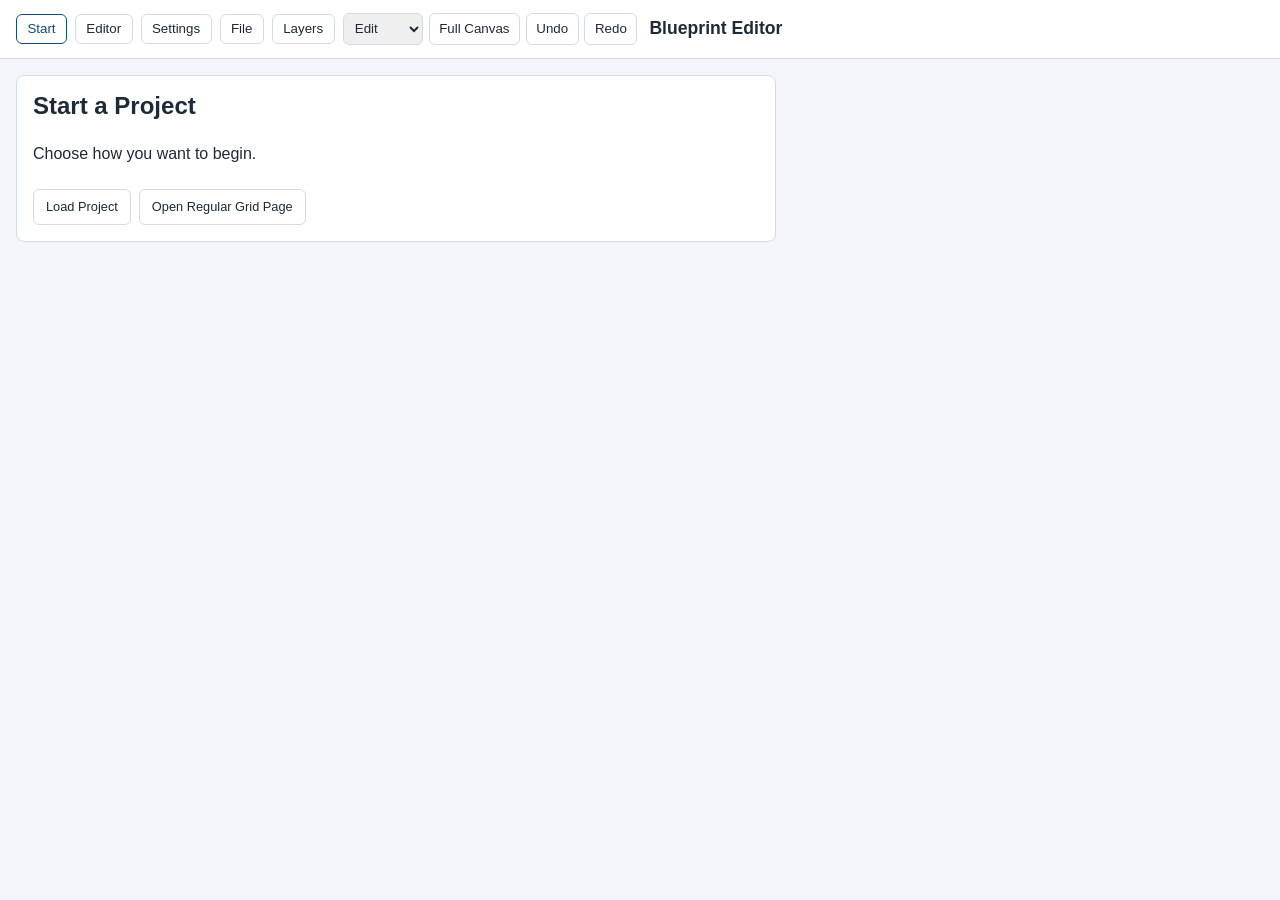
==== commit 61269196: "Add tablet canvas controls and preserve viewport" ====
--- a/blueprint-app/index.html
+++ b/blueprint-app/index.html
@@ -25,6 +25,16 @@
 
         <section class="canvas-panel">
           <canvas id="blueprint-canvas" width="1100" height="700"></canvas>
+          <nav class="tablet-controls" aria-label="Canvas controls">
+            <button type="button" data-tablet-action="tools" aria-label="Toggle tools">Tools</button>
+            <button type="button" data-tablet-action="undo" aria-label="Undo">↶</button>
+            <button type="button" data-tablet-action="redo" aria-label="Redo">↷</button>
+            <button type="button" data-tablet-action="zoom-out" aria-label="Zoom out">−</button>
+            <output id="tablet-zoom" aria-label="Current zoom">100%</output>
+            <button type="button" data-tablet-action="zoom-in" aria-label="Zoom in">+</button>
+            <button type="button" data-tablet-action="center" aria-label="Center canvas">Center</button>
+            <button type="button" data-tablet-action="properties" aria-label="Toggle properties">Properties</button>
+          </nav>
         </section>
 
         <aside class="right-sidebar">
--- a/blueprint-app/styles.css
+++ b/blueprint-app/styles.css
@@ -225,7 +225,7 @@
 .right-sidebar {
   position: relative;
   z-index: 20;
-  width: clamp(56px, 16vw, 220px);
+  width: clamp(56px, 22vw, 320px);
   max-width: 320px;
   height: 100%;
   background: color-mix(in srgb, var(--panel) 92%, transparent);
@@ -297,6 +297,11 @@
   display: block;
   cursor: crosshair;
   filter: var(--canvas-theme-filter);
+  touch-action: none;
+}
+
+.tablet-controls {
+  display: none;
 }
 
 .sidebar-header {
@@ -377,6 +382,76 @@
 .app-shell[data-full-canvas='true'] .left-sidebar,
 .app-shell[data-full-canvas='true'] .right-sidebar {
   display: none;
+}
+
+@media (max-width: 1100px), (pointer: coarse) {
+  .app-header {
+    padding: 0.55rem 0.65rem;
+    flex-wrap: wrap;
+  }
+
+  .app-header h1 {
+    display: none;
+  }
+
+  #header-controls {
+    width: 100%;
+    overflow-x: auto;
+  }
+
+  .left-sidebar,
+  .right-sidebar {
+    position: absolute;
+    top: 0;
+    bottom: 0;
+    width: min(82vw, 320px);
+    z-index: 45;
+    box-shadow: 0 12px 30px rgba(15, 23, 42, 0.2);
+  }
+
+  .left-sidebar { left: 0; }
+  .right-sidebar { right: 0; }
+
+  .app-shell[data-left-collapsed='true'] .left-sidebar,
+  .app-shell[data-right-collapsed='true'] .right-sidebar {
+    display: none;
+  }
+
+  .tablet-controls {
+    position: absolute;
+    left: 50%;
+    bottom: max(0.75rem, env(safe-area-inset-bottom));
+    z-index: 35;
+    transform: translateX(-50%);
+    display: flex;
+    align-items: center;
+    gap: 0.25rem;
+    max-width: calc(100% - 1rem);
+    padding: 0.35rem;
+    overflow-x: auto;
+    border: 1px solid var(--border);
+    border-radius: 12px;
+    background: color-mix(in srgb, var(--panel) 94%, transparent);
+    box-shadow: 0 8px 24px rgba(15, 23, 42, 0.2);
+  }
+
+  .tablet-controls button {
+    min-width: 44px;
+    min-height: 44px;
+    padding: 0 0.65rem;
+    border: 1px solid var(--border);
+    border-radius: 8px;
+    background: var(--panel-elevated);
+    color: var(--text);
+    font-weight: 600;
+    touch-action: manipulation;
+  }
+
+  #tablet-zoom {
+    min-width: 48px;
+    text-align: center;
+    font-size: 0.8rem;
+  }
 }
 
 .canvas-label-editor {
@@ -505,6 +580,7 @@
 
 .toolbar-buttons {
   display: grid;
+  grid-template-columns: repeat(2, minmax(0, 1fr));
   gap: 0.45rem;
 }
 
@@ -949,3 +1025,16 @@
 .texture-picker-name {
   font-size: 0.82rem;
 }
+
+
+.start-page-card {
+  max-width: 760px;
+}
+
+.start-page-card .button-row {
+  gap: 0.5rem;
+}
+
+.start-page-card .menu-item {
+  padding: 0.6rem 0.75rem;
+}
